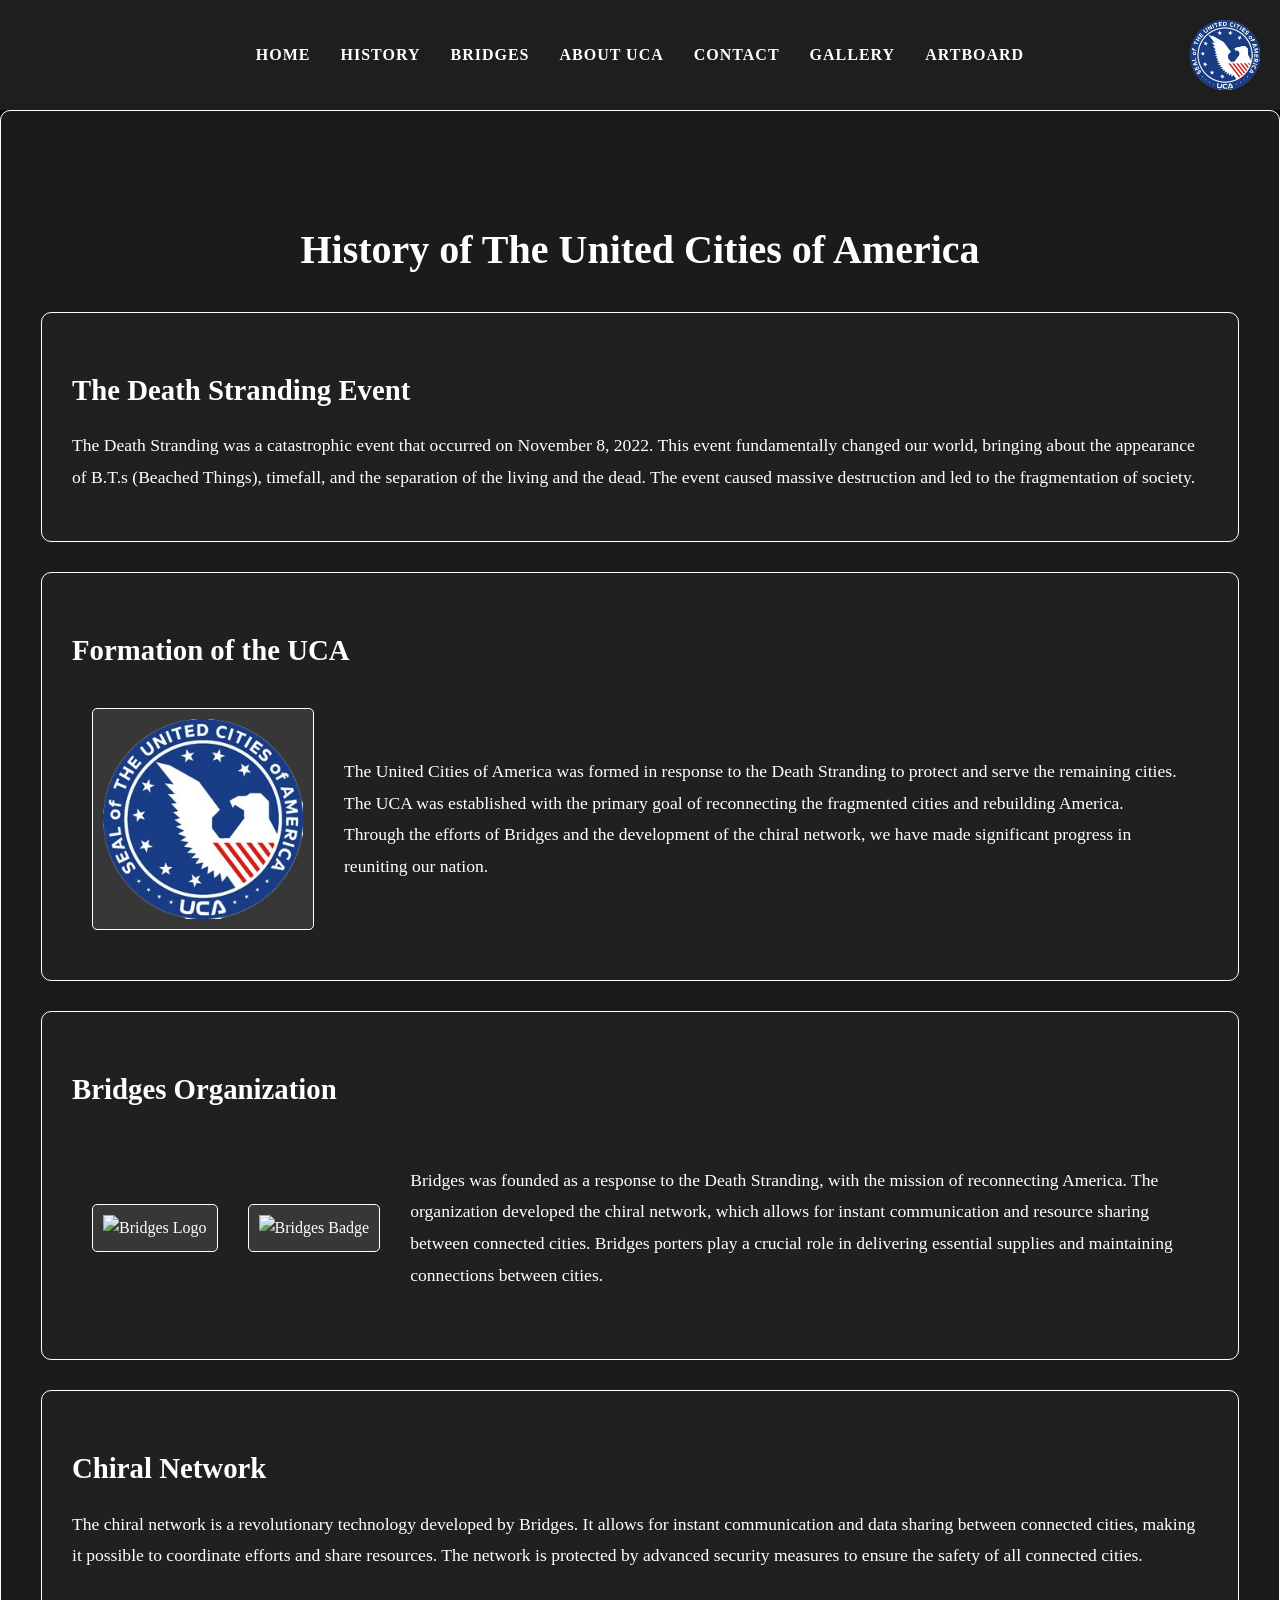
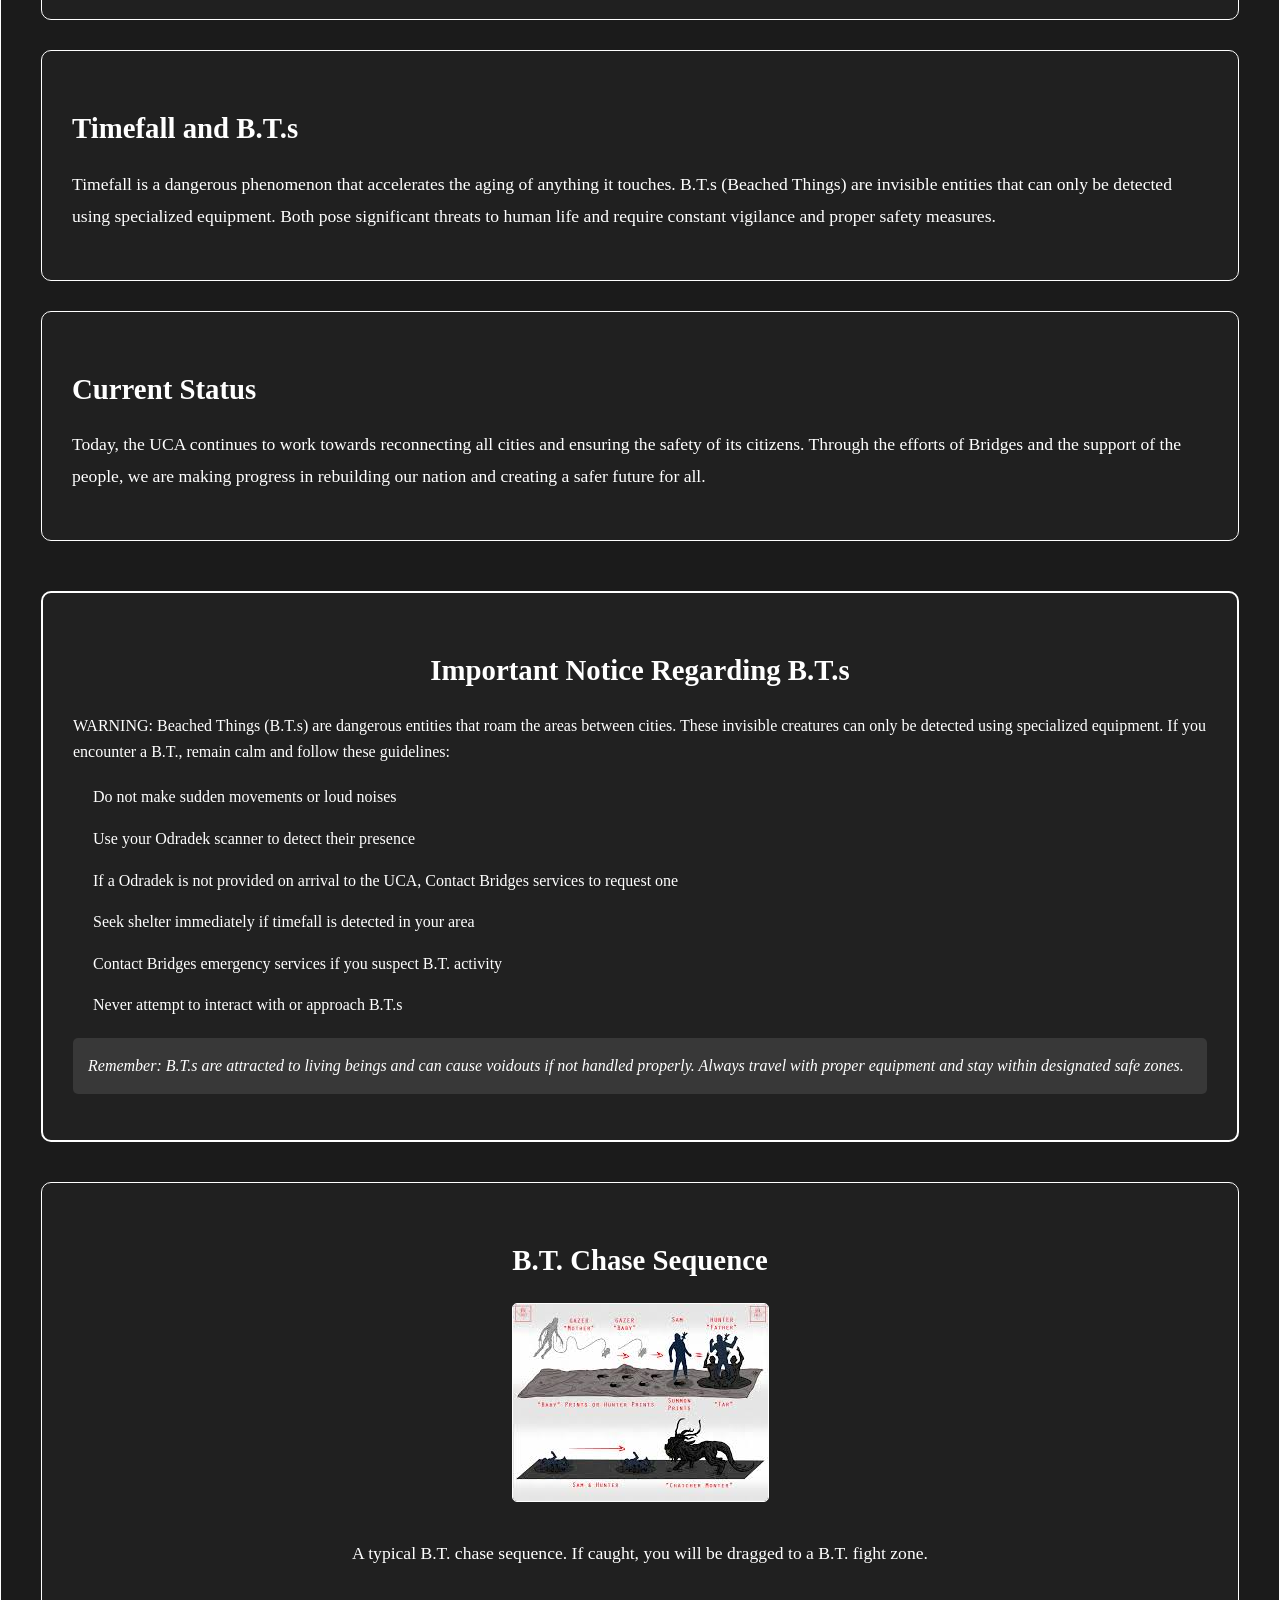
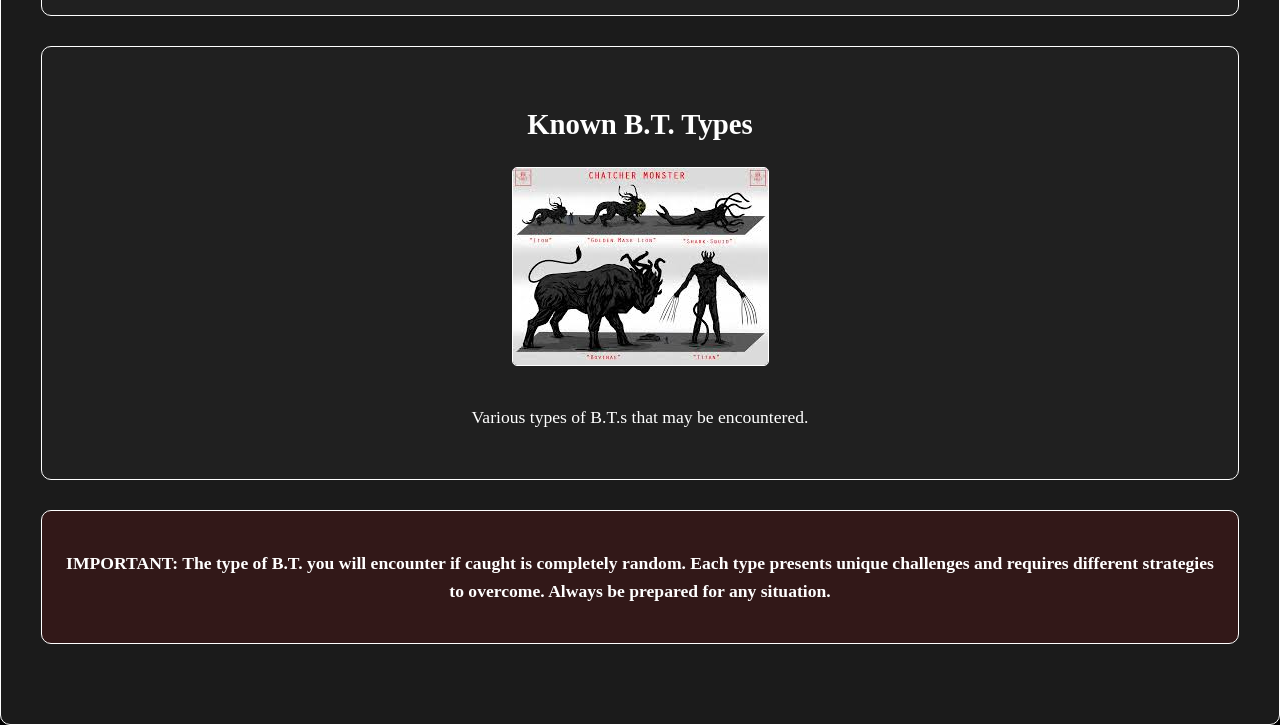
==== country site/secondary.html @ 36d04c7c "v1" ====
<!-- Secondary Page -->
<!DOCTYPE html>
<html lang="en">
<head>
    <title>History of The UCA - United Cities of America</title>
    <link rel="stylesheet" href="styles.css">
</head>
<body>
    <nav class="navbar">
        <a href="index.html">Home</a>
        <a href="secondary.html">History</a>
        <a href="landing.html">Bridges</a>
        <a href="about.html">About UCA</a>
        <a href="contact.html">Contact</a>
        <a href="gallery.html">Gallery</a>
        <a href="artboard.html">Artboard</a>
        <div class="emblem"><img src="Seal_of_the_UCA.png" alt="UCA Emblem">
        </div>
    </nav>
    <div class="content">
        <h1>History of The United Cities of America</h1>
        
        <div class="about-section">
            <h2>The Death Stranding Event</h2>
            <p>The Death Stranding was a catastrophic event that occurred on November 8, 2022. This event fundamentally changed our world, bringing about the appearance of B.T.s (Beached Things), timefall, and the separation of the living and the dead. The event caused massive destruction and led to the fragmentation of society.</p>
        </div>

        <div class="about-section">
            <h2>Formation of the UCA</h2>
            <div class="uca-seal-container">
                <img src="Seal_of_the_UCA.png" alt="UCA Seal" class="uca-seal">
                <p>The United Cities of America was formed in response to the Death Stranding to protect and serve the remaining cities. The UCA was established with the primary goal of reconnecting the fragmented cities and rebuilding America. Through the efforts of Bridges and the development of the chiral network, we have made significant progress in reuniting our nation.</p>
            </div>
        </div>

        <div class="about-section">
            <h2>Bridges Organization</h2>
            <div class="bridges-logo-container">
                <div class="bridges-logo">
                    <img src="bridges_logo.png" alt="Bridges Logo" class="bridges-img">
                </div>
                <div class="bridges-badge">
                    <img src="bridges_badge.png" alt="Bridges Badge" class="bridges-img">
                </div>
                <p>Bridges was founded as a response to the Death Stranding, with the mission of reconnecting America. The organization developed the chiral network, which allows for instant communication and resource sharing between connected cities. Bridges porters play a crucial role in delivering essential supplies and maintaining connections between cities.</p>
            </div>
        </div>

        <div class="about-section">
            <h2>Chiral Network</h2>
            <p>The chiral network is a revolutionary technology developed by Bridges. It allows for instant communication and data sharing between connected cities, making it possible to coordinate efforts and share resources. The network is protected by advanced security measures to ensure the safety of all connected cities.</p>
        </div>

        <div class="about-section">
            <h2>Timefall and B.T.s</h2>
            <p>Timefall is a dangerous phenomenon that accelerates the aging of anything it touches. B.T.s (Beached Things) are invisible entities that can only be detected using specialized equipment. Both pose significant threats to human life and require constant vigilance and proper safety measures.</p>
        </div>

        <div class="about-section">
            <h2>Current Status</h2>
            <p>Today, the UCA continues to work towards reconnecting all cities and ensuring the safety of its citizens. Through the efforts of Bridges and the support of the people, we are making progress in rebuilding our nation and creating a safer future for all.</p>
        </div>

        <div class="disclaimer-section">
            <h2>Important Notice Regarding B.T.s</h2>
            <p>WARNING: Beached Things (B.T.s) are dangerous entities that roam the areas between cities. These invisible creatures can only be detected using specialized equipment. If you encounter a B.T., remain calm and follow these guidelines:</p>
            <ul>
                <p>Do not make sudden movements or loud noises</p>
                <p>Use your Odradek scanner to detect their presence</p>
                <p>If a Odradek is not provided on arrival to the UCA, Contact Bridges services to request one</p>
                <p>Seek shelter immediately if timefall is detected in your area</p>
                <p>Contact Bridges emergency services if you suspect B.T. activity</p>
                <p>Never attempt to interact with or approach B.T.s</p>
            </ul>
            <p class="disclaimer-note">Remember: B.T.s are attracted to living beings and can cause voidouts if not handled properly. Always travel with proper equipment and stay within designated safe zones.</p>
        </div>

        <div class="bt-images-section">
            <div class="bt-image-container">
                <h2>B.T. Chase Sequence</h2>
                <img src="bt_chase.jpeg" alt="B.T. Chase" class="bt-image">
                <p class="image-caption">A typical B.T. chase sequence. If caught, you will be dragged to a B.T. fight zone.</p>
            </div>

            <div class="bt-image-container">
                <h2>Known B.T. Types</h2>
                <img src="bt_types.jpeg" alt="B.T. Types" class="bt-image">
                <p class="image-caption">Various types of B.T.s that may be encountered.</p>
            </div>

            <div class="bt-note">
                <p>IMPORTANT: The type of B.T. you will encounter if caught is completely random. Each type presents unique challenges and requires different strategies to overcome. Always be prepared for any situation.</p>
            </div>
        </div>
    </div>
</body>
</html>
---- country site/styles.css ----
body {
    font-family: 'Copperplate Gothic', 'Copperplate', 'Palatino Linotype', serif;
/* body {
    font-family: "Copperplate Gothic", sans-serif; */
    background-color: #000;
    color: #fff;
    margin: 0;
    padding: 0;
    line-height: 1.6;
}

.navbar {
    background-color: rgba(34, 34, 34, 0.9);
    padding: 15px 0;
    text-align: center;
    position: fixed;
    width: 100%;
    top: 0;
    z-index: 1000;
    backdrop-filter: blur(10px);
    display: flex;
    justify-content: center;
    align-items: center;
    position: relative;
    height: 80px;
}

.navbar a {
    color: #fff;
    text-decoration: none;
    margin: 0 15px;
    font-weight: bold;
    transition: color 0.3s ease;
    text-transform: uppercase;
    letter-spacing: 1px;
}

.navbar a:hover {
    color: #00ff00;
}

.emblem {
    position: absolute;
    right: 20px;
    top: 50%;
    transform: translateY(-50%);
    max-width: 15%;
    pointer-events: none;
}

.emblem img {
    height: auto;
    max-height: 70px;
    width: 100%;
    object-fit: contain;
    vertical-align: middle;
}

.banner {
    height: 100vh;
    background-color: #111;
    position: relative;
    overflow: hidden;
    margin-top: 60px;
}

.banner-image {
    width: 100%;
    height: 100%;
    background-size: cover;
    background-position: center;
    transition: opacity 1s ease-in-out;
}

.banner-overlay {
    position: absolute;
    top: 50%;
    left: 50%;
    transform: translate(-50%, -50%);
    text-align: center;
    color: #fff;
    z-index: 2;
    width: 80%;
    max-width: 800px;
}

.banner-overlay h1 {
    font-size: 3.5rem;
    margin-bottom: 20px;
    text-shadow: 2px 2px 4px rgba(0, 0, 0, 0.5);
    color: #fff;
}

.banner-subtitle {
    font-size: 1.5rem;
    color: #fff;
    text-shadow: 1px 1px 2px rgba(0, 0, 0, 0.5);
}

.content {
    padding: 80px 40px;
    text-align: center;
    max-width: 1200px;
    margin: 0 auto;
    background-color: rgba(34, 34, 34, 0.8);
    border-radius: 10px;
    border: 1px solid #fff;
}

.content h1 {
    font-size: 2.5rem;
    margin-bottom: 30px;
    color: #fff;
}

.intro-text {
    font-size: 1.2rem;
    max-width: 800px;
    margin: 0 auto 50px;
    line-height: 1.8;
    color: #fff;
}

.feature-grid {
    display: grid;
    grid-template-columns: repeat(auto-fit, minmax(300px, 1fr));
    gap: 30px;
    margin-top: 50px;
}

.feature-card {
    background-color: rgba(34, 34, 34, 0.8);
    padding: 30px;
    border-radius: 10px;
    transition: transform 0.3s ease;
    border: 1px solid #fff;
}

.feature-card:hover {
    transform: translateY(-5px);
}

.feature-card h2 {
    color: #fff;
    margin-bottom: 15px;
}

.feature-card p {
    color: #fff;
}

/* Gallery specific styles */
.gallery {
    display: grid;
    grid-template-columns: 1fr;
    gap: 40px;
    padding: 30px;
    max-width: 1400px;
    margin: 0 auto;
}

.image-container {
    background-color: rgba(34, 34, 34, 0.8);
    padding: 25px;
    border-radius: 10px;
    border: 1px solid #fff;
    display: flex;
    flex-direction: column;
    align-items: center;
    max-width: 1000px;
    margin: 0 auto;
}

.gallery-image {
    width: 100%;
    height: 600px;
    object-fit: cover;
    border-radius: 5px;
    margin-bottom: 20px;
    border: 1px solid #fff;
}

.image-container p {
    color: #fff;
    font-size: 1.1rem;
    line-height: 1.6;
    text-align: center;
    margin: 0;
    padding: 0 10px;
}

.about-section {
    background-color: rgba(34, 34, 34, 0.8);
    padding: 30px;
    margin-bottom: 30px;
    border-radius: 10px;
    border: 1px solid #fff;
    text-align: left;
}

.about-section h2 {
    color: #fff;
    margin-bottom: 15px;
    font-size: 1.8rem;
}

.about-section p {
    color: #fff;
    font-size: 1.1rem;
    line-height: 1.8;
}

.disclaimer-section {
    background-color: rgba(34, 34, 34, 0.9);
    padding: 30px;
    margin-top: 50px;
    border-radius: 10px;
    border: 2px solid #fff;
    text-align: left;
}

.disclaimer-section h2 {
    color: #fff;
    margin-bottom: 20px;
    font-size: 1.8rem;
    text-align: center;
}

.disclaimer-section ul {
    list-style-type: none;
    padding-left: 20px;
    margin: 20px 0;
}

.disclaimer-section li {
    color: #fff;
    margin-bottom: 10px;
    padding-left: 20px;
    position: relative;
}

.disclaimer-section li:before {
    content: "•";
    position: absolute;
    left: 0;
    top: 0;
    color: #fff;
}

.disclaimer-note {
    color: #fff;
    font-style: italic;
    margin-top: 20px;
    padding: 15px;
    background-color: rgba(255, 255, 255, 0.1);
    border-radius: 5px;
}

.contact-info {
    background-color: rgba(34, 34, 34, 0.8);
    padding: 30px;
    margin-bottom: 30px;
    border-radius: 10px;
    border: 1px solid #fff;
    text-align: left;
}

.contact-info h2 {
    color: #fff;
    margin-bottom: 20px;
    font-size: 1.8rem;
}

.contact-info p {
    color: #fff;
    margin-bottom: 10px;
    font-size: 1.1rem;
}

.contact-form {
    background-color: rgba(34, 34, 34, 0.8);
    padding: 30px;
    border-radius: 10px;
    border: 1px solid #fff;
    text-align: left;
}

.contact-form h2 {
    color: #fff;
    margin-bottom: 20px;
    font-size: 1.8rem;
}

.form-group {
    margin-bottom: 20px;
}

.form-group label {
    display: block;
    color: #fff;
    margin-bottom: 5px;
    font-size: 1.1rem;
}

.form-group input,
.form-group select,
.form-group textarea {
    width: 100%;
    padding: 10px;
    border: 1px solid #fff;
    border-radius: 5px;
    background-color: rgba(255, 255, 255, 0.1);
    color: #fff;
    font-size: 1rem;
}

.form-group input:focus,
.form-group select:focus,
.form-group textarea:focus {
    outline: none;
    border-color: #fff;
    background-color: rgba(255, 255, 255, 0.2);
}

.submit-btn {
    background-color: #fff;
    color: #000;
    padding: 12px 30px;
    border: none;
    border-radius: 5px;
    font-size: 1.1rem;
    cursor: pointer;
    transition: background-color 0.3s ease;
}

.submit-btn:hover {
    background-color: #ccc;
}

.travel-times {
    display: grid;
    grid-template-columns: repeat(auto-fit, minmax(300px, 1fr));
    gap: 20px;
    margin-top: 20px;
}

.travel-route {
    background-color: rgba(255, 255, 255, 0.1);
    padding: 20px;
    border-radius: 5px;
    border: 1px solid #fff;
}

.travel-route h3 {
    color: #fff;
    margin-bottom: 15px;
    font-size: 1.3rem;
}

.travel-route p {
    color: #fff;
    margin-bottom: 10px;
    font-size: 1rem;
}

.requirements-table {
    margin-top: 20px;
    overflow-x: auto;
}

table {
    width: 100%;
    border-collapse: collapse;
    margin-top: 20px;
}

th, td {
    padding: 12px;
    text-align: left;
    border: 1px solid #fff;
    color: #fff;
}

th {
    background-color: rgba(255, 255, 255, 0.1);
    font-weight: bold;
}

tr:nth-child(even) {
    background-color: rgba(255, 255, 255, 0.05);
}

.travel-notes {
    list-style-type: none;
    padding: 0;
}

.travel-notes li {
    color: #fff;
    margin-bottom: 10px;
    padding-left: 20px;
    position: relative;
}

.travel-notes li:before {
    content: "•";
    position: absolute;
    left: 0;
    color: #fff;
}

.transport-options {
    display: grid;
    grid-template-columns: repeat(auto-fit, minmax(300px, 1fr));
    gap: 20px;
    margin-top: 20px;
}

.transport-route {
    background-color: rgba(255, 255, 255, 0.1);
    padding: 20px;
    border-radius: 5px;
    border: 1px solid #fff;
}

.transport-route h3 {
    color: #fff;
    margin-bottom: 15px;
    font-size: 1.3rem;
}

.transport-route p {
    color: #fff;
    margin-bottom: 10px;
    font-size: 1rem;
}

.transport-route ul {
    list-style-type: none;
    padding-left: 20px;
    margin: 10px 0;
}

.transport-route li {
    color: #fff;
    margin-bottom: 8px;
    position: relative;
    padding-left: 15px;
}

.transport-route li:before {
    content: "•";
    position: absolute;
    left: 0;
    color: #fff;
}

.uca-seal-container {
    display: flex;
    align-items: center;
    gap: 30px;
    padding: 20px;
}

.uca-seal {
    width: 200px;
    height: auto;
    border: 1px solid #fff;
    border-radius: 5px;
    padding: 10px;
    background-color: rgba(255, 255, 255, 0.1);
}

.uca-seal-container p {
    flex: 1;
    color: #fff;
    font-size: 1.1rem;
    line-height: 1.8;
}

@media (max-width: 768px) {
    .uca-seal-container {
        flex-direction: column;
        text-align: center;
    }
    
    .uca-seal {
        width: 150px;
        margin-bottom: 20px;
    }
}

.bridges-logo-container {
    display: flex;
    align-items: center;
    gap: 30px;
    padding: 20px;
}

.bridges-logo, .bridges-badge {
    flex: 0 0 auto;
}

.bridges-img {
    width: 150px;
    height: auto;
    border: 1px solid #fff;
    border-radius: 5px;
    padding: 10px;
    background-color: rgba(255, 255, 255, 0.1);
}

.bridges-logo-container p {
    flex: 1;
    color: #fff;
    font-size: 1.1rem;
    line-height: 1.8;
}

@media (max-width: 768px) {
    .bridges-logo-container {
        flex-direction: column;
        text-align: center;
    }
    
    .bridges-img {
        width: 120px;
        margin-bottom: 20px;
    }
}

.bt-images-section {
    margin-top: 40px;
}

.bt-image-container {
    background-color: rgba(34, 34, 34, 0.8);
    padding: 30px;
    margin-bottom: 30px;
    border-radius: 10px;
    border: 1px solid #fff;
    text-align: center;
}

.bt-image-container h2 {
    color: #fff;
    margin-bottom: 20px;
    font-size: 1.8rem;
}

.bt-image {
    max-width: 100%;
    height: auto;
    border: 1px solid #fff;
    border-radius: 5px;
    margin-bottom: 15px;
}

.image-caption {
    color: #fff;
    font-size: 1.1rem;
    line-height: 1.6;
    margin-top: 15px;
}

.bt-note {
    background-color: rgba(255, 0, 0, 0.1);
    padding: 20px;
    border-radius: 10px;
    border: 1px solid #fff;
    margin-top: 30px;
}

.bt-note p {
    color: #fff;
    font-size: 1.1rem;
    line-height: 1.6;
    text-align: center;
    font-weight: bold;
}

@media (max-width: 1200px) {
    .gallery {
        max-width: 800px;
    }
    
    .gallery-image {
        height: 500px;
    }
}

.water-warning {
    background-color: rgba(255, 0, 0, 0.15);
    padding: 20px;
    border-radius: 10px;
    border: 1px solid #fff;
    margin-top: 30px;
}

.water-warning h3 {
    color: #fff;
    font-size: 1.5rem;
    margin-bottom: 15px;
    text-align: center;
}

.water-warning p {
    color: #fff;
    font-size: 1.1rem;
    line-height: 1.6;
    text-align: center;
    font-weight: bold;
}

.artboard-grid {
    display: grid;
    grid-template-columns: repeat(auto-fill, minmax(300px, 1fr));
    gap: 2rem;
    padding: 2rem;
}

.artboard-item {
    background: rgba(255, 255, 255, 0.1);
    border-radius: 8px;
    padding: 1rem;
    transition: transform 0.3s ease;
}

.artboard-item:hover {
    transform: translateY(-5px);
    box-shadow: 0 5px 15px rgba(0, 0, 0, 0.3);
}

.artboard-image {
    width: 100%;
    height: auto;
    object-fit: contain;
    border-radius: 4px;
    margin-bottom: 1rem;
}

.artboard-item h3 {
    color: #fff;
    margin-bottom: 0.5rem;
    font-size: 1.2rem;
}

.artboard-item p {
    color: #ccc;
    font-size: 0.9rem;
    line-height: 1.4;
}

@media (max-width: 1200px) {
    .artboard-grid {
        grid-template-columns: 1fr;
        max-width: 800px;
        margin: 0 auto;
    }
    
    .artboard-image {
        height: 500px;
    }
}

.modal {
    display: none;
    position: fixed;
    top: 0;
    left: 0;
    width: 100%;
    height: 100%;
    background-color: rgba(0, 0, 0, 0.9);
    z-index: 1000;
    overflow: auto;
}

.modal-content {
    margin: auto;
    display: block;
    max-width: 90%;
    max-height: 90vh;
    position: absolute;
    top: 50%;
    left: 50%;
    transform: translate(-50%, -50%);
}

.close-modal {
    position: absolute;
    top: 15px;
    right: 35px;
    color: #f1f1f1;
    font-size: 40px;
    font-weight: bold;
    cursor: pointer;
}

.artboard-item {
    cursor: pointer;
}

/* Responsive Design Rules */
@media (max-width: 1200px) {
    .content {
        padding: 60px 20px;
    }

    .banner-overlay h1 {
        font-size: 2.8rem;
    }

    .banner-subtitle {
        font-size: 1.3rem;
    }

    .feature-grid {
        grid-template-columns: repeat(2, 1fr);
    }
}

@media (max-width: 768px) {
    .navbar {
        flex-direction: column;
        height: auto;
        padding: 10px 0;
    }

    .navbar a {
        margin: 5px 10px;
        font-size: 0.9rem;
    }

    .emblem {
        position: relative;
        right: auto;
        top: auto;
        transform: none;
        margin-top: 10px;
        max-width: 30%;
    }

    .banner {
        height: 70vh;
        margin-top: 120px;
    }

    .banner-overlay h1 {
        font-size: 2rem;
    }

    .banner-subtitle {
        font-size: 1.1rem;
    }

    .content {
        padding: 40px 15px;
    }

    .content h1 {
        font-size: 2rem;
    }

    .feature-grid {
        grid-template-columns: 1fr;
    }

    .feature-card {
        padding: 20px;
    }

    .gallery {
        padding: 15px;
    }

    .gallery-image {
        height: 300px;
    }

    .about-section {
        padding: 20px;
    }

    .about-section h2 {
        font-size: 1.5rem;
    }

    .contact-form {
        padding: 20px;
    }

    .form-group input,
    .form-group select,
    .form-group textarea {
        font-size: 16px; /* Prevents zoom on mobile */
    }

    .transport-options {
        grid-template-columns: 1fr;
    }

    .requirements-table {
        overflow-x: auto;
    }

    table {
        font-size: 0.9rem;
    }

    th, td {
        padding: 8px;
    }

    .artboard-grid {
        grid-template-columns: 1fr;
        padding: 1rem;
    }

    .artboard-image {
        height: 300px;
    }
}

@media (max-width: 480px) {
    .banner {
        height: 50vh;
        margin-top: 140px;
    }

    .banner-overlay h1 {
        font-size: 1.5rem;
    }

    .banner-subtitle {
        font-size: 1rem;
    }

    .content {
        padding: 30px 10px;
    }

    .content h1 {
        font-size: 1.8rem;
    }

    .gallery-image {
        height: 250px;
    }

    .about-section h2 {
        font-size: 1.3rem;
    }

    .disclaimer-section h2 {
        font-size: 1.3rem;
    }

    .water-warning h3 {
        font-size: 1.2rem;
    }

    .modal-content {
        max-width: 95%;
    }
}

/* Fix for iOS Safari 100vh issue */
@supports (-webkit-touch-callout: none) {
    .banner {
        height: -webkit-fill-available;
    }
}

/* Improve touch targets on mobile */
@media (hover: none) {
    .navbar a,
    .submit-btn,
    .artboard-item {
        padding: 10px;
        min-height: 44px;
        display: flex;
        align-items: center;
        justify-content: center;
    }
}

/* Prevent text size adjustment on orientation change */
html {
    -webkit-text-size-adjust: 100%;
}

/* Improve scrolling on iOS */
body {
    -webkit-overflow-scrolling: touch;
}

/* Fix for sticky hover on mobile */
@media (hover: none) {
    .feature-card:hover,
    .artboard-item:hover {
        transform: none;
    }
}
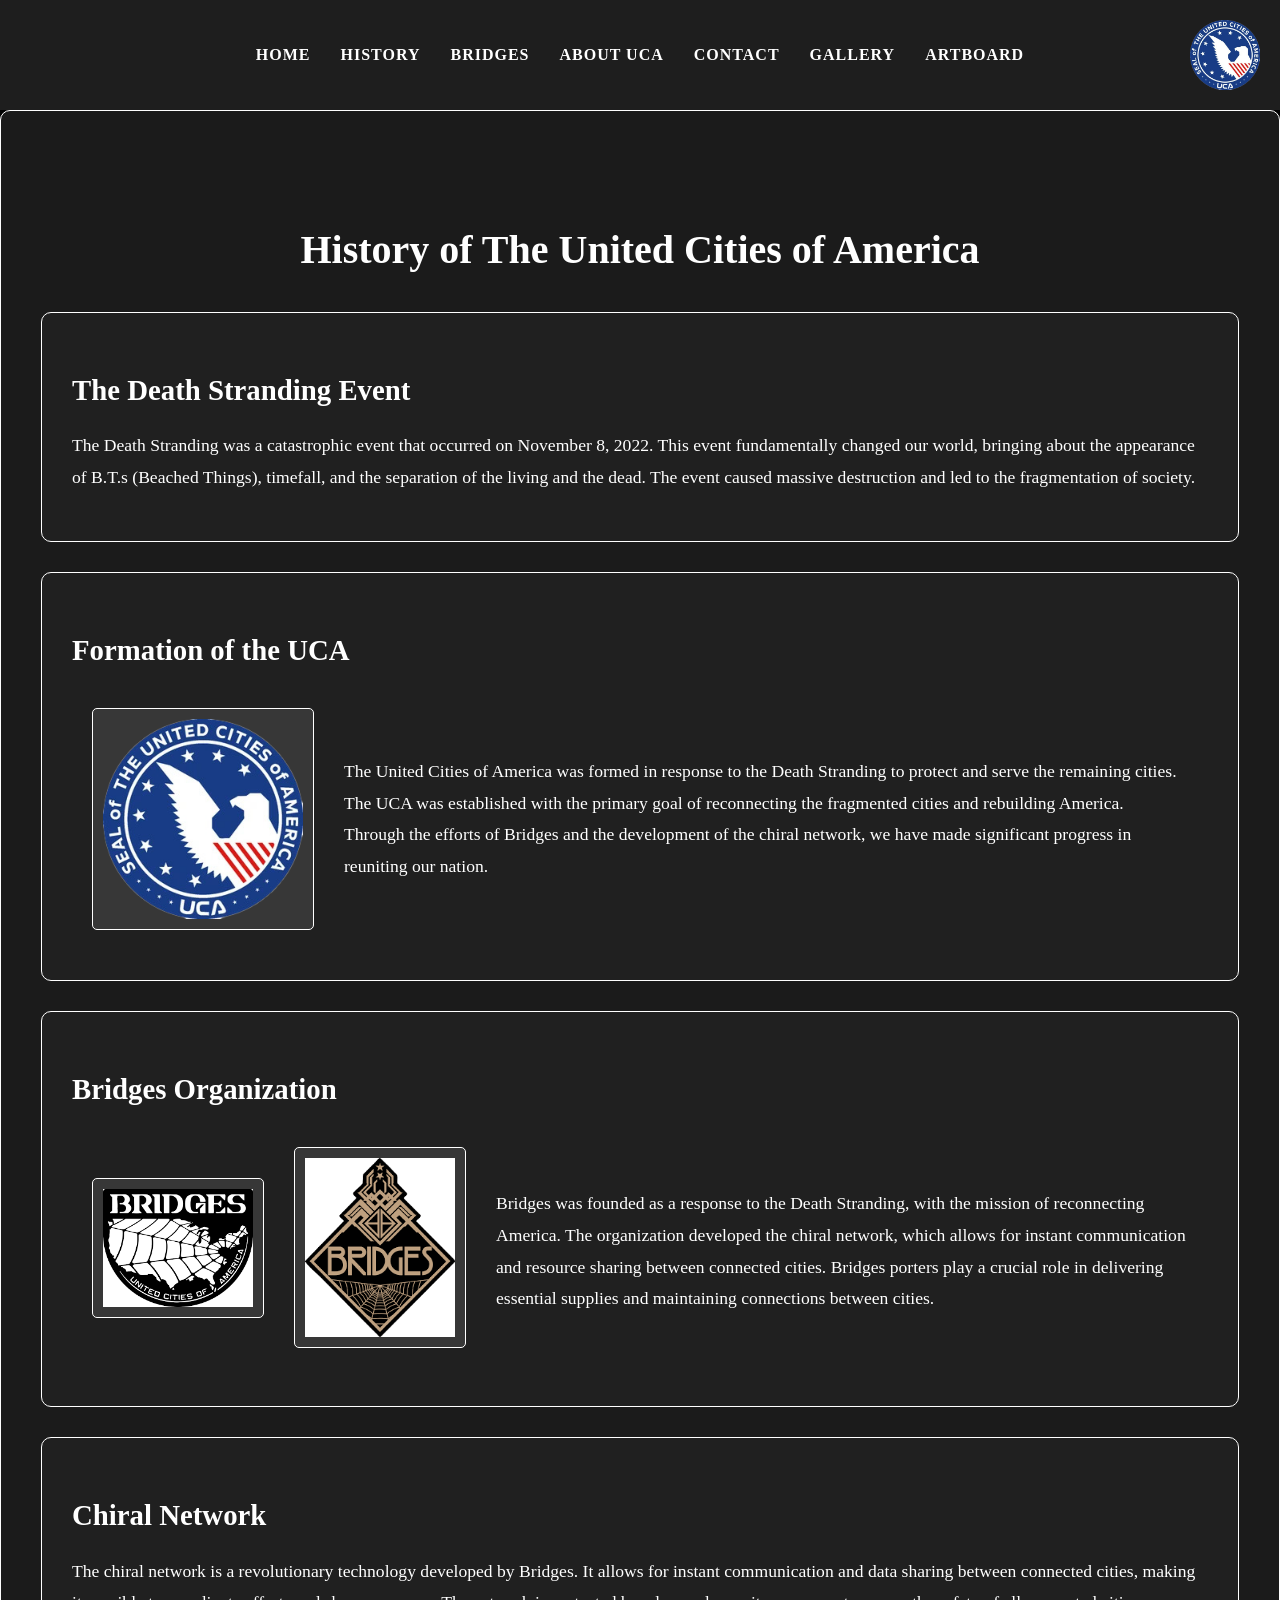
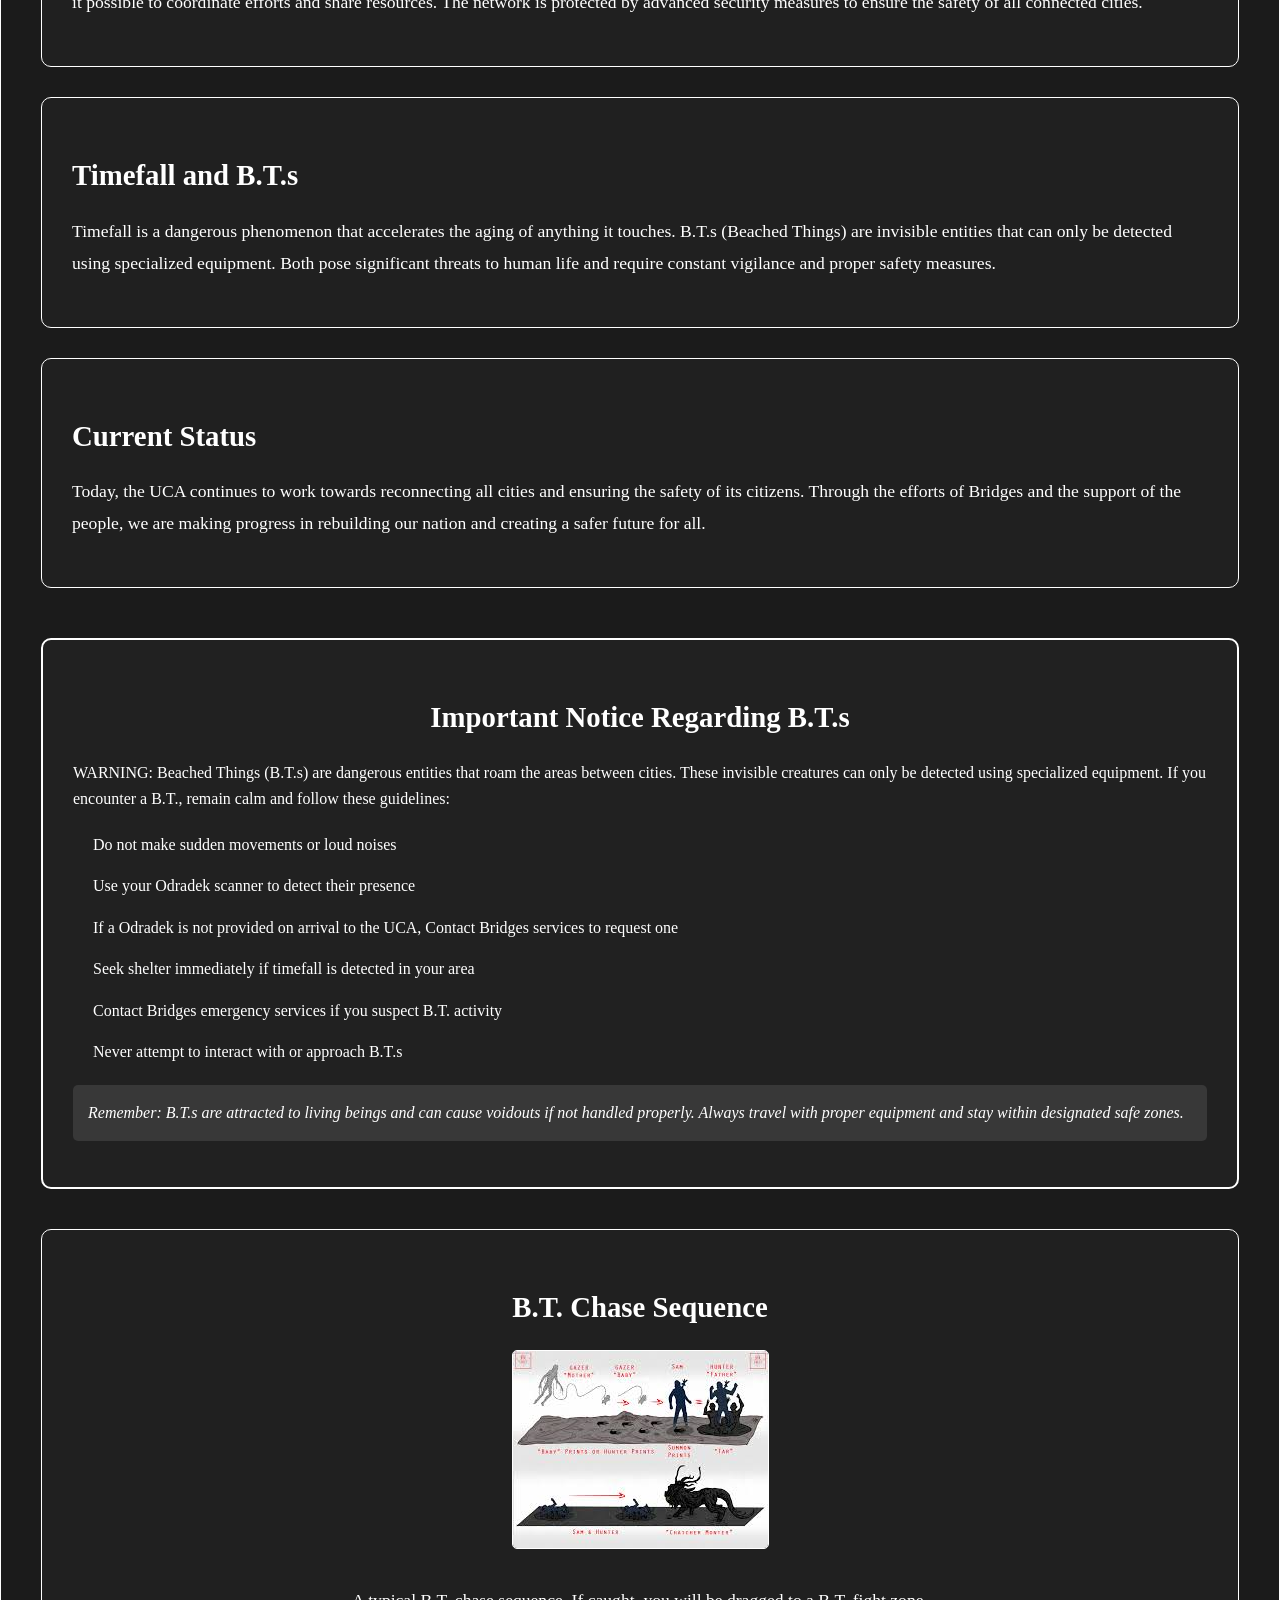
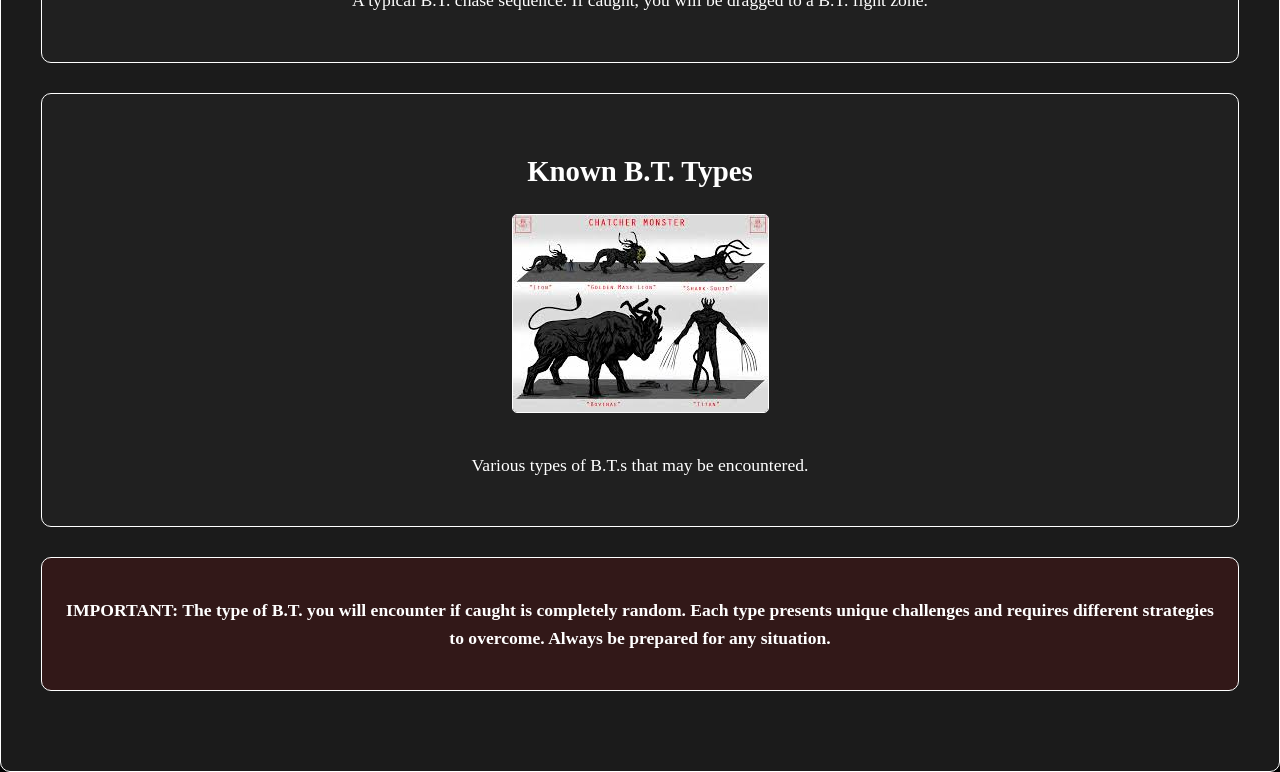
==== commit 7d5ce743: "Update secondary.html" ====
--- a/country site/secondary.html
+++ b/country site/secondary.html
@@ -37,10 +37,10 @@
             <h2>Bridges Organization</h2>
             <div class="bridges-logo-container">
                 <div class="bridges-logo">
-                    <img src="bridges_logo.png" alt="Bridges Logo" class="bridges-img">
+                    <img src="Bridges_logo.png" alt="Bridges Logo" class="bridges-img">
                 </div>
                 <div class="bridges-badge">
-                    <img src="bridges_badge.png" alt="Bridges Badge" class="bridges-img">
+                    <img src="Bridges_badge.png" alt="Bridges Badge" class="bridges-img">
                 </div>
                 <p>Bridges was founded as a response to the Death Stranding, with the mission of reconnecting America. The organization developed the chiral network, which allows for instant communication and resource sharing between connected cities. Bridges porters play a crucial role in delivering essential supplies and maintaining connections between cities.</p>
             </div>
@@ -94,4 +94,4 @@
         </div>
     </div>
 </body>
-</html>+</html>
